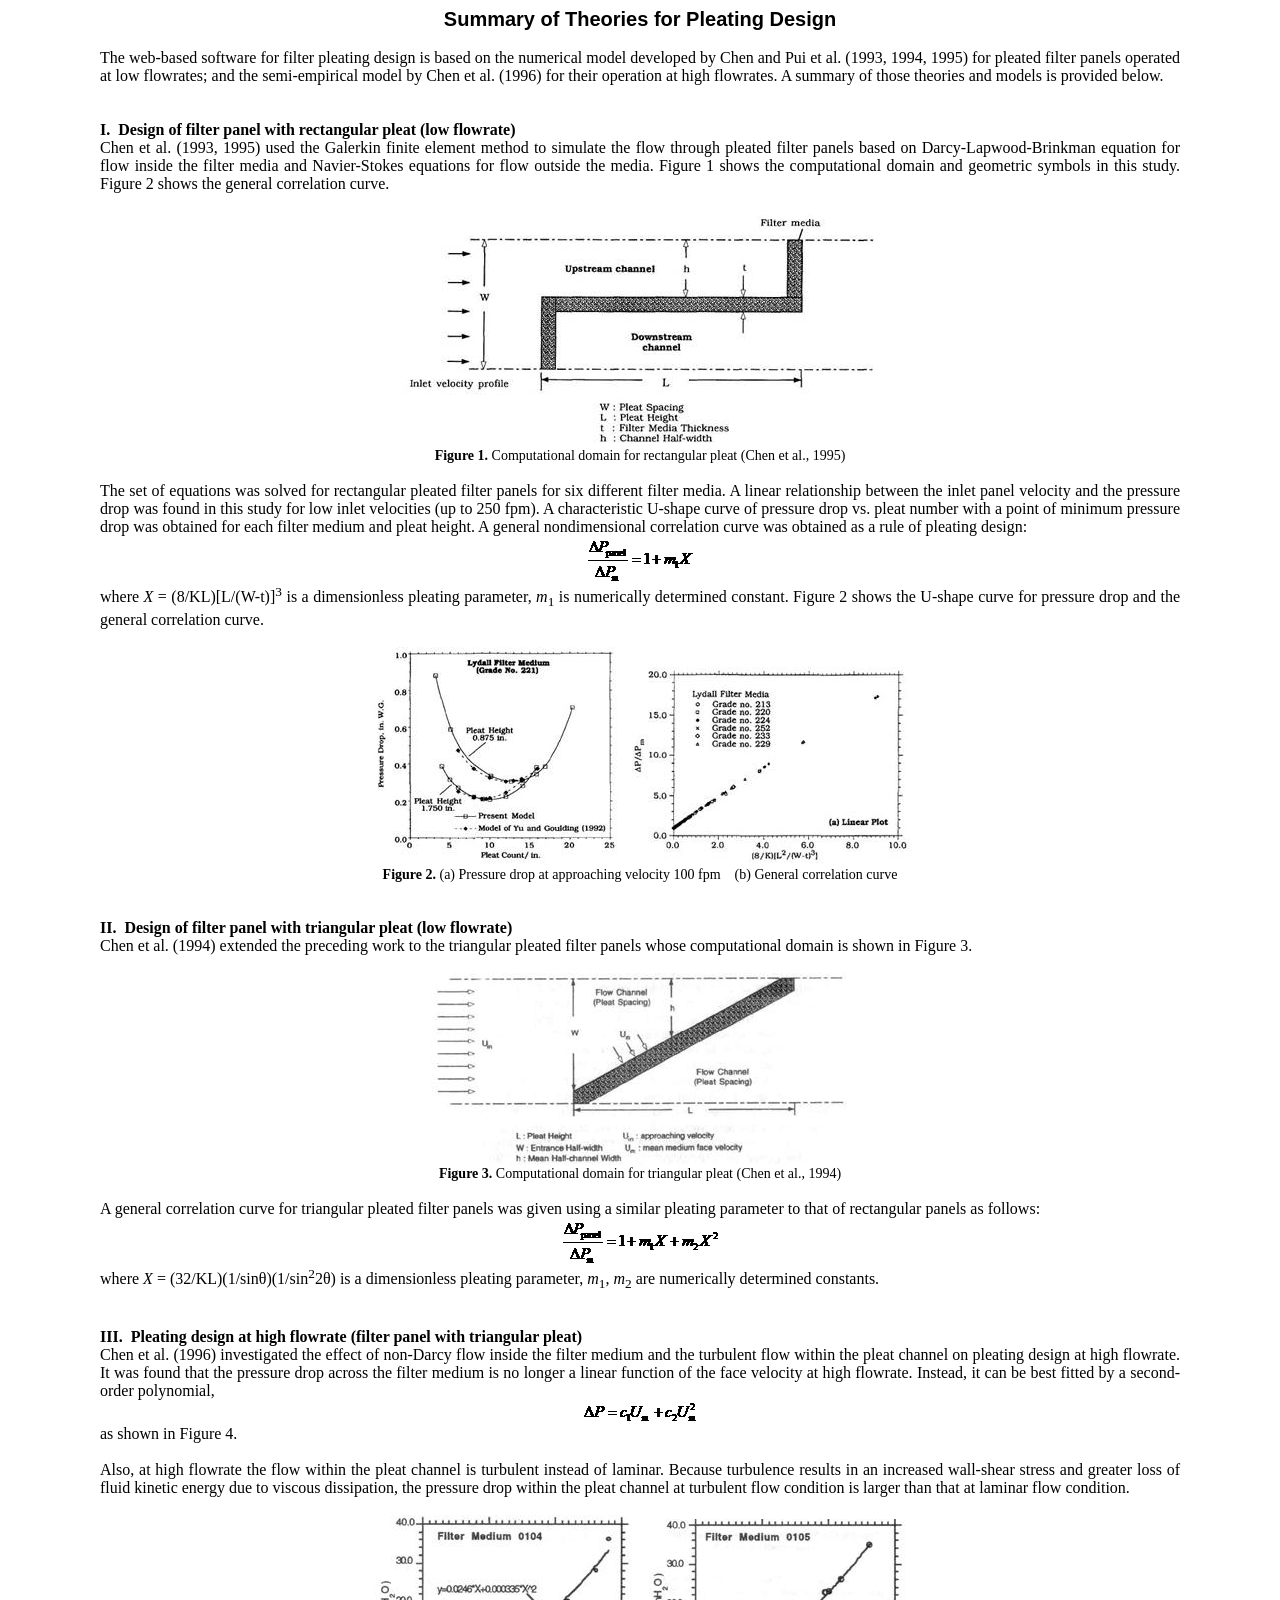
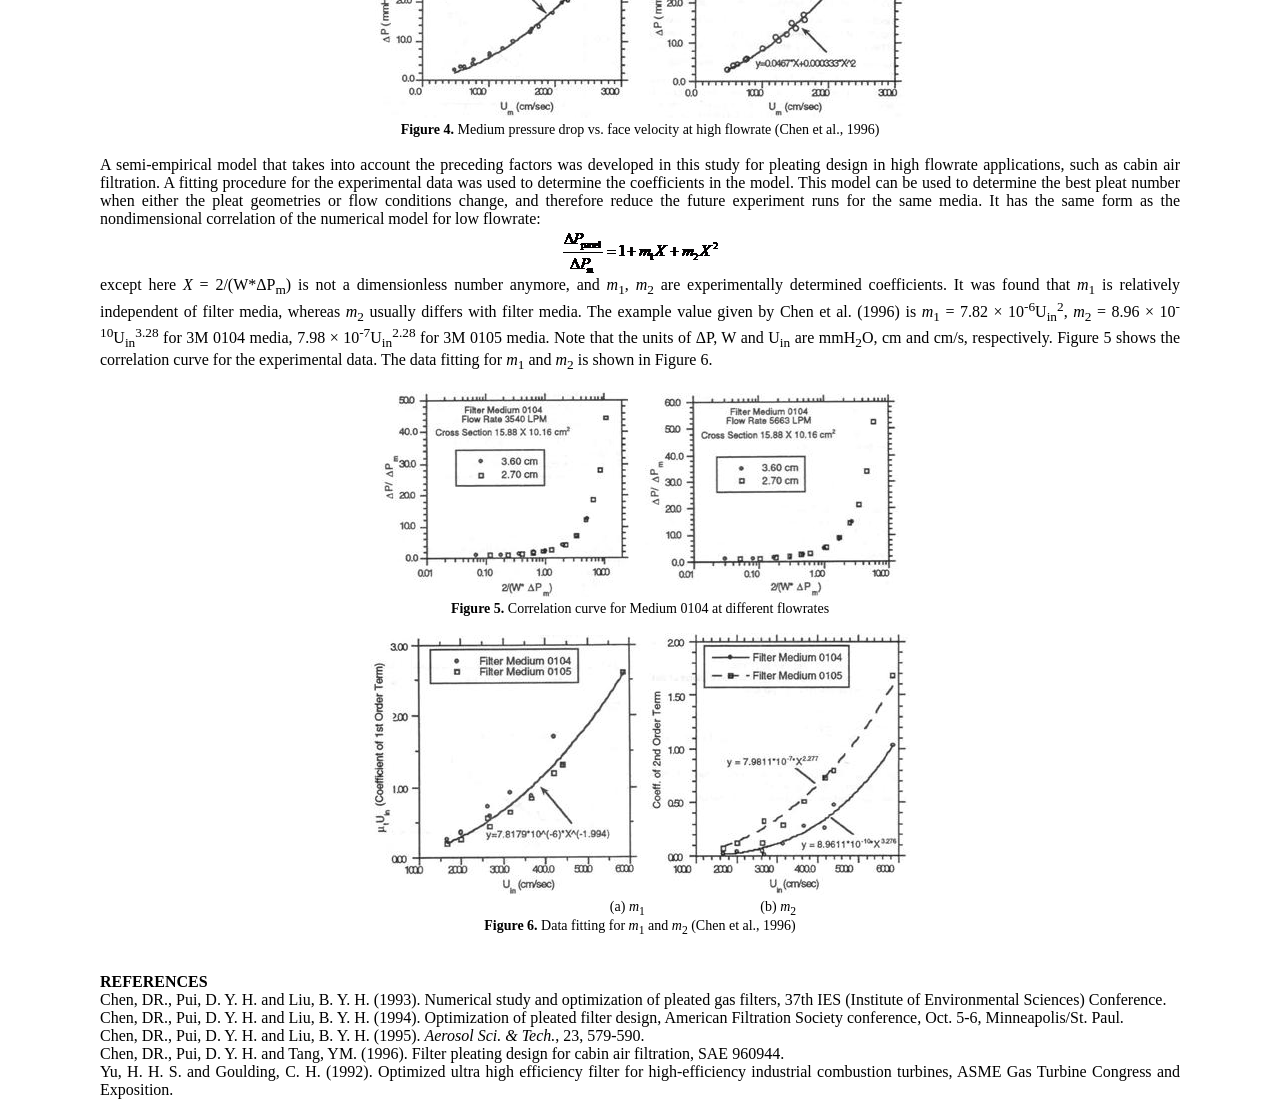
==== mysite/static/personal/Pop-up Window/Pleating Theories.html @ c05002aa "initial code" ====
<html>

<head>
<meta http-equiv=Content-Type content="text/html; charset=gb2312">
<meta name=Generator content="Microsoft Word 11 (filtered)">
<title>Summary of Theories</title>

<style>
<!--
 /* Font Definitions */
 @font-face
	{font-family:����;
	panose-1:2 1 6 0 3 1 1 1 1 1;}
@font-face
	{font-family:����;
	panose-1:2 1 6 9 6 1 1 1 1 1;}
@font-face
	{font-family:"\@����";
	panose-1:2 1 6 9 6 1 1 1 1 1;}
@font-face
	{font-family:"\@����";
	panose-1:2 1 6 0 3 1 1 1 1 1;}
 /* Style Definitions */
 p.MsoNormal, li.MsoNormal, div.MsoNormal
	{margin:0cm;
	margin-bottom:.0001pt;
	text-align:justify;
	text-justify:inter-ideograph;
	font-size:10.5pt;
	font-family:"Times New Roman";}
 /* Page Definitions */
 @page Section1
	{size:595.3pt 841.9pt;
	margin:72.0pt 90.0pt 72.0pt 90.0pt;
	layout-grid:15.6pt;}
div.Section1
	{page:Section1;}
-->
</style>

</head>

<body leftmargin="100" rightmargin="100" lang=ZH-CN style='text-justify-trim:punctuation'>

<div class=Section1 style='layout-grid:15.6pt'>

<p class=MsoNormal align=center style='text-align:center'><b><span lang=EN-US
style='font-size:15.0pt;font-family:Arial'>Summary of Theories for Pleating
Design</span></b></p>

<p class=MsoNormal><span lang=EN-US style='font-size:12.0pt'>&nbsp;</span></p>

<p class=MsoNormal><span lang=EN-US style='font-size:12.0pt'>The web-based
software for filter pleating design is based on the numerical model developed
by Chen and Pui et al. (1993, 1994, 1995) for pleated filter panels operated at
low flowrates; and the semi-empirical model by Chen et al. (1996) for their
operation at high flowrates. A summary of those theories and models is provided
below.</span></p>

<p class=MsoNormal><span lang=EN-US style='font-size:12.0pt'>&nbsp;</span></p>

<p class=MsoNormal><span lang=EN-US style='font-size:12.0pt'>&nbsp;</span></p>

<p class=MsoNormal><b><span lang=EN-US style='font-size:12.0pt'>I.&nbsp; Design
of filter panel with rectangular pleat (low flowrate)</span></b></p>

<p class=MsoNormal><span lang=EN-US style='font-size:12.0pt'>Chen et al. (1993,
1995) used the Galerkin finite element method to simulate the flow through
pleated filter panels based on Darcy-Lapwood-Brinkman equation for flow inside
the filter media and Navier-Stokes equations for flow outside the media. Figure
1 shows the computational domain and geometric symbols in this study. Figure 2
shows the general correlation curve. </span></p>

<p class=MsoNormal><span lang=EN-US style='font-size:12.0pt'>&nbsp;</span></p>

<p class=MsoNormal align=center style='text-align:center'><span lang=EN-US><img
width=479 height=237 src="Pleating%20Theories.files/image001.jpg"></span></p>

<p class=MsoNormal align=center style='text-align:center'><b><span lang=EN-US>Figure
1.</span></b><span lang=EN-US> Computational domain for rectangular pleat (Chen
et al., 1995)</span></p>

<p class=MsoNormal><span lang=EN-US style='font-size:12.0pt'>&nbsp;</span></p>

<p class=MsoNormal><span lang=EN-US style='font-size:12.0pt'>The set of
equations was solved for rectangular pleated filter panels for six different
filter media. A linear relationship between the inlet panel velocity and the
pressure drop was found in this study for low inlet velocities (up to 250 fpm).
A characteristic U-shape curve of pressure drop vs. pleat number with a point
of minimum pressure drop was obtained for each filter medium and pleat height. A
general nondimensional correlation curve was obtained as a rule of pleating
design:</span></p>

<p class=MsoNormal align=center style='text-align:center'><span lang=EN-US><sub><img
width=111 height=48 src="Pleating%20Theories.files/image002.gif"></sub></span></p>

<p class=MsoNormal><span lang=EN-US style='font-size:12.0pt'>where <i>X</i> =
(8/KL)[L/(W-t)]<sup>3</sup> is a dimensionless pleating parameter, <i>m</i><sub>1</sub>
is numerically determined constant. Figure 2 shows the U-shape curve for
pressure drop and the general correlation curve. </span></p>

<p class=MsoNormal><span lang=EN-US style='font-size:12.0pt'>&nbsp;</span></p>

<p class=MsoNormal align=center style='text-align:center'><span lang=EN-US><img
width=252 height=216 src="Pleating%20Theories.files/image003.jpg">&nbsp;&nbsp;&nbsp;<img
width=279 height=196 src="Pleating%20Theories.files/image004.jpg"></span></p>

<p class=MsoNormal align=center style='text-align:center'><b><span lang=EN-US>Figure
2.</span></b><span lang=EN-US> (a) Pressure drop at approaching velocity 100
fpm&nbsp; &nbsp;&nbsp;(b) General correlation curve</span></p>

<p class=MsoNormal><b><span lang=EN-US style='font-size:12.0pt'>&nbsp;</span></b></p>

<p class=MsoNormal><b><span lang=EN-US style='font-size:12.0pt'>&nbsp;</span></b></p>

<p class=MsoNormal><b><span lang=EN-US style='font-size:12.0pt'>II.&nbsp; Design
of filter panel with triangular pleat (low flowrate)</span></b></p>

<p class=MsoNormal><span lang=EN-US style='font-size:12.0pt'>Chen et al. (1994)
extended the preceding work to the triangular pleated filter panels whose
computational domain is shown in Figure 3. </span></p>

<p class=MsoNormal><span lang=EN-US style='font-size:12.0pt'>&nbsp;</span></p>

<p class=MsoNormal align=center style='text-align:center'><span lang=EN-US><img
width=418 height=193 src="Pleating%20Theories.files/image005.jpg"></span></p>

<p class=MsoNormal align=center style='text-align:center'><b><span lang=FR>Figure
3.</span></b><span lang=FR> Computational domain for triangular pleat (Chen et
al., 1994)</span></p>

<p class=MsoNormal><span lang=FR style='font-size:12.0pt'>&nbsp;</span></p>

<p class=MsoNormal><span lang=EN-US style='font-size:12.0pt'>A general
correlation curve for triangular pleated filter panels was given using a
similar pleating parameter to that of rectangular panels as follows:</span></p>

<p class=MsoNormal align=center style='text-align:center'><span lang=EN-US><sub><img
width=160 height=48 src="Pleating%20Theories.files/image006.gif"></sub></span></p>

<p class=MsoNormal><span lang=EN-US style='font-size:12.0pt'>where <i>X</i> =
(32/KL)(1/sin��)(1/sin<sup>2</sup>2��) is a dimensionless pleating parameter, <i>m</i><sub>1</sub>,
<i>m</i><sub>2</sub> are numerically determined constants. </span></p>

<p class=MsoNormal><span lang=EN-US style='font-size:12.0pt'>&nbsp;</span></p>

<p class=MsoNormal><span lang=EN-US style='font-size:12.0pt'>&nbsp;</span></p>

<p class=MsoNormal><b><span lang=EN-US style='font-size:12.0pt'>III.&nbsp; Pleating
design at high flowrate (filter panel with triangular pleat)</span></b></p>

<p class=MsoNormal><span lang=EN-US style='font-size:12.0pt'>Chen et al. (1996)
investigated the effect of non-Darcy flow inside the filter medium and the
turbulent flow within the pleat channel on pleating design at high flowrate. It
was found that the pressure drop across the filter medium is no longer a linear
function of the face velocity at high flowrate. Instead, it can be best fitted
by a second-order polynomial, </span></p>

<p class=MsoNormal align=center style='text-align:center'><span lang=EN-US
style='font-size:12.0pt'><sub><img width=117 height=25
src="Pleating%20Theories.files/image007.gif"></sub></span></p>

<p class=MsoNormal><span lang=EN-US style='font-size:12.0pt'>as shown in Figure
4. </span></p>

<p class=MsoNormal><span lang=EN-US style='font-size:12.0pt'>&nbsp;</span></p>

<p class=MsoNormal><span lang=EN-US style='font-size:12.0pt'>Also, at high
flowrate the flow within the pleat channel is turbulent instead of laminar. Because
turbulence results in an increased wall-shear stress and greater loss of fluid
kinetic energy due to viscous dissipation, the pressure drop within the pleat
channel at turbulent flow condition is larger than that at laminar flow
condition. </span></p>

<p class=MsoNormal><span lang=EN-US style='font-size:12.0pt'>&nbsp;</span></p>

<p class=MsoNormal align=center style='text-align:center'><span lang=EN-US><img
width=257 height=203 src="Pleating%20Theories.files/image008.jpg">&nbsp; &nbsp;&nbsp;&nbsp;<img
width=256 height=199 src="Pleating%20Theories.files/image009.jpg"></span></p>

<p class=MsoNormal align=center style='text-align:center'><b><span lang=EN-US>Figure
4.</span></b><span lang=EN-US> Medium pressure drop vs. face velocity at high
flowrate (Chen et al., 1996)</span></p>

<p class=MsoNormal><span lang=EN-US style='font-size:12.0pt'>&nbsp;</span></p>

<p class=MsoNormal><span lang=EN-US style='font-size:12.0pt'>A semi-empirical
model that takes into account the preceding factors was developed in this study
for pleating design in high flowrate applications, such as cabin air filtration.
A fitting procedure for the experimental data was used to determine the
coefficients in the model. This model can be used to determine the best pleat
number when either the pleat geometries or flow conditions change, and therefore
reduce the future experiment runs for the same media. It has the same form as the
nondimensional correlation of the numerical model for low flowrate:</span></p>

<p class=MsoNormal align=center style='text-align:center'><span lang=EN-US><sub><img
width=160 height=48 src="Pleating%20Theories.files/image006.gif"></sub></span></p>

<p class=MsoNormal><span lang=EN-US style='font-size:12.0pt'>except here <i>X</i>
= 2/(W*��P<sub>m</sub>) is not a dimensionless number anymore, and <i>m</i><sub>1</sub>,
<i>m</i><sub>2</sub> are experimentally determined coefficients. It was found
that <i>m</i><sub>1</sub> is relatively independent of filter media, whereas <i>m</i><sub>2</sub>
usually differs with filter media. The example value given by Chen et al.
(1996) is <i>m</i><sub>1</sub> = 7.82 �� 10<sup>-6</sup>U<sub>in</sub><sup>2</sup>,
<i>m</i><sub>2</sub> = 8.96 �� 10<sup>-10</sup>U<sub>in</sub><sup>3.28</sup> for
3M 0104 media, 7.98 �� 10<sup>-7</sup>U<sub>in</sub><sup>2.28</sup> for 3M 0105 media. Note that the units of ��P, W and U<sub>in</sub> are mmH<sub>2</sub>O, cm and cm/s, respectively. Figure 5 shows the correlation curve for
the experimental data. The data fitting for <i>m</i><sub>1</sub> and <i>m</i><sub>2</sub>
is shown in Figure 6. </span></p>

<p class=MsoNormal><span lang=EN-US style='font-size:12.0pt'>&nbsp;</span></p>

<p class=MsoNormal align=center style='text-align:center'><span lang=EN-US><img
width=250 height=206 src="Pleating%20Theories.files/image010.jpg">&nbsp;&nbsp; &nbsp;<img
width=254 height=204 src="Pleating%20Theories.files/image011.jpg"></span></p>

<p class=MsoNormal align=center style='text-align:center'><b><span lang=EN-US>Figure
5.</span></b><span lang=EN-US> Correlation curve for Medium 0104 at different
flowrates</span></p>

<p class=MsoNormal align=center style='text-align:center'><span lang=EN-US>&nbsp;</span></p>

<p class=MsoNormal align=center style='text-align:center'><span lang=EN-US><img
width=271 height=260 src="Pleating%20Theories.files/image012.jpg">&nbsp;&nbsp;<img
width=262 height=262 src="Pleating%20Theories.files/image013.jpg"></span></p>

<p class=MsoNormal align=center style='text-align:center;text-indent:94.5pt'><span
lang=EN-US>(a) <i>m</i><sub>1</sub>&nbsp;&nbsp; &nbsp;&nbsp;&nbsp;&nbsp;&nbsp;&nbsp;&nbsp;&nbsp;&nbsp;&nbsp;&nbsp;&nbsp;&nbsp;&nbsp;&nbsp;&nbsp;&nbsp;&nbsp;&nbsp;&nbsp;&nbsp;&nbsp;&nbsp;&nbsp;&nbsp;&nbsp;&nbsp;&nbsp;&nbsp;&nbsp;(b)
<i>m</i><sub>2</sub></span></p>

<p class=MsoNormal align=center style='text-align:center'><b><span lang=EN-US>Figure
6.</span></b><span lang=EN-US> Data fitting for <i>m</i><sub>1</sub> and <i>m</i><sub>2</sub>
(Chen et al., 1996)</span></p>

<p class=MsoNormal><span lang=EN-US style='font-size:12.0pt'>&nbsp;</span></p>

<p class=MsoNormal><span lang=EN-US style='font-size:12.0pt'>&nbsp;</span></p>

<p class=MsoNormal><b><span lang=EN-US style='font-size:12.0pt'>REFERENCES</span></b></p>

<p class=MsoNormal><span lang=EN-US style='font-size:12.0pt'>Chen, DR., Pui, D.
Y. H. and Liu, B. Y. H. (1993). Numerical study and optimization of pleated gas
filters, 37th IES (Institute of Environmental Sciences) Conference.</span></p>

<p class=MsoNormal><span lang=EN-US style='font-size:12.0pt'>Chen, DR., Pui, D.
Y. H. and Liu, B. Y. H. (1994). Optimization of pleated filter design, American
Filtration Society conference, Oct. 5-6, Minneapolis/St. Paul.</span></p>

<p class=MsoNormal><span lang=EN-US style='font-size:12.0pt'>Chen, DR., Pui, D.
Y. H. and Liu, B. Y. H. (1995). </span><i><span lang=EN-GB style='font-size:
12.0pt'>Aerosol Sci. &amp; Tech.</span></i><span lang=EN-GB style='font-size:
12.0pt'>, 23, 579-590.</span></p>

<p class=MsoNormal><span lang=EN-US style='font-size:12.0pt'>Chen, DR., Pui, D.
Y. H. and Tang, YM. (1996). Filter pleating design for cabin air filtration,
SAE 960944.</span></p>

<p class=MsoNormal><span lang=EN-US style='font-size:12.0pt'>Yu, H. H. S. and
Goulding, C. H. (1992). Optimized ultra high efficiency filter for
high-efficiency industrial combustion turbines, ASME Gas Turbine Congress and
Exposition.</span></p>

</div>

</body>

</html>
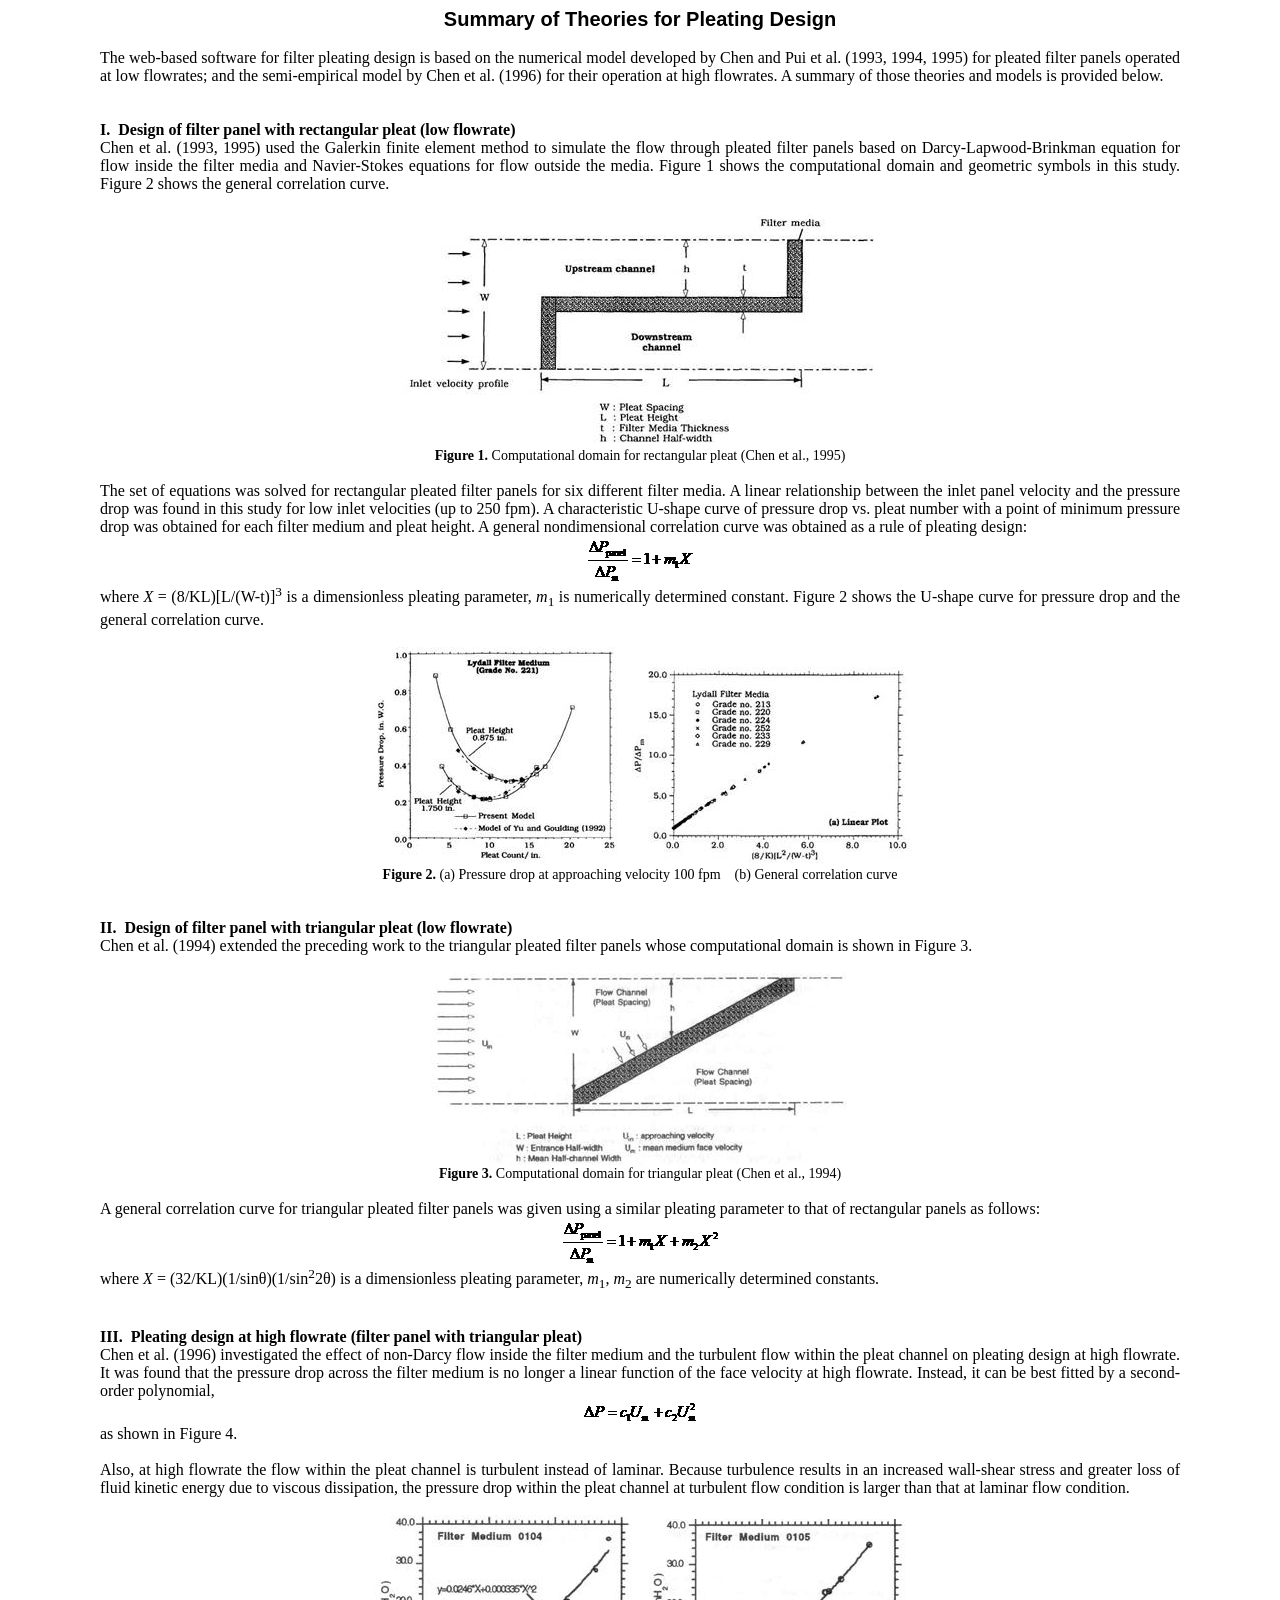
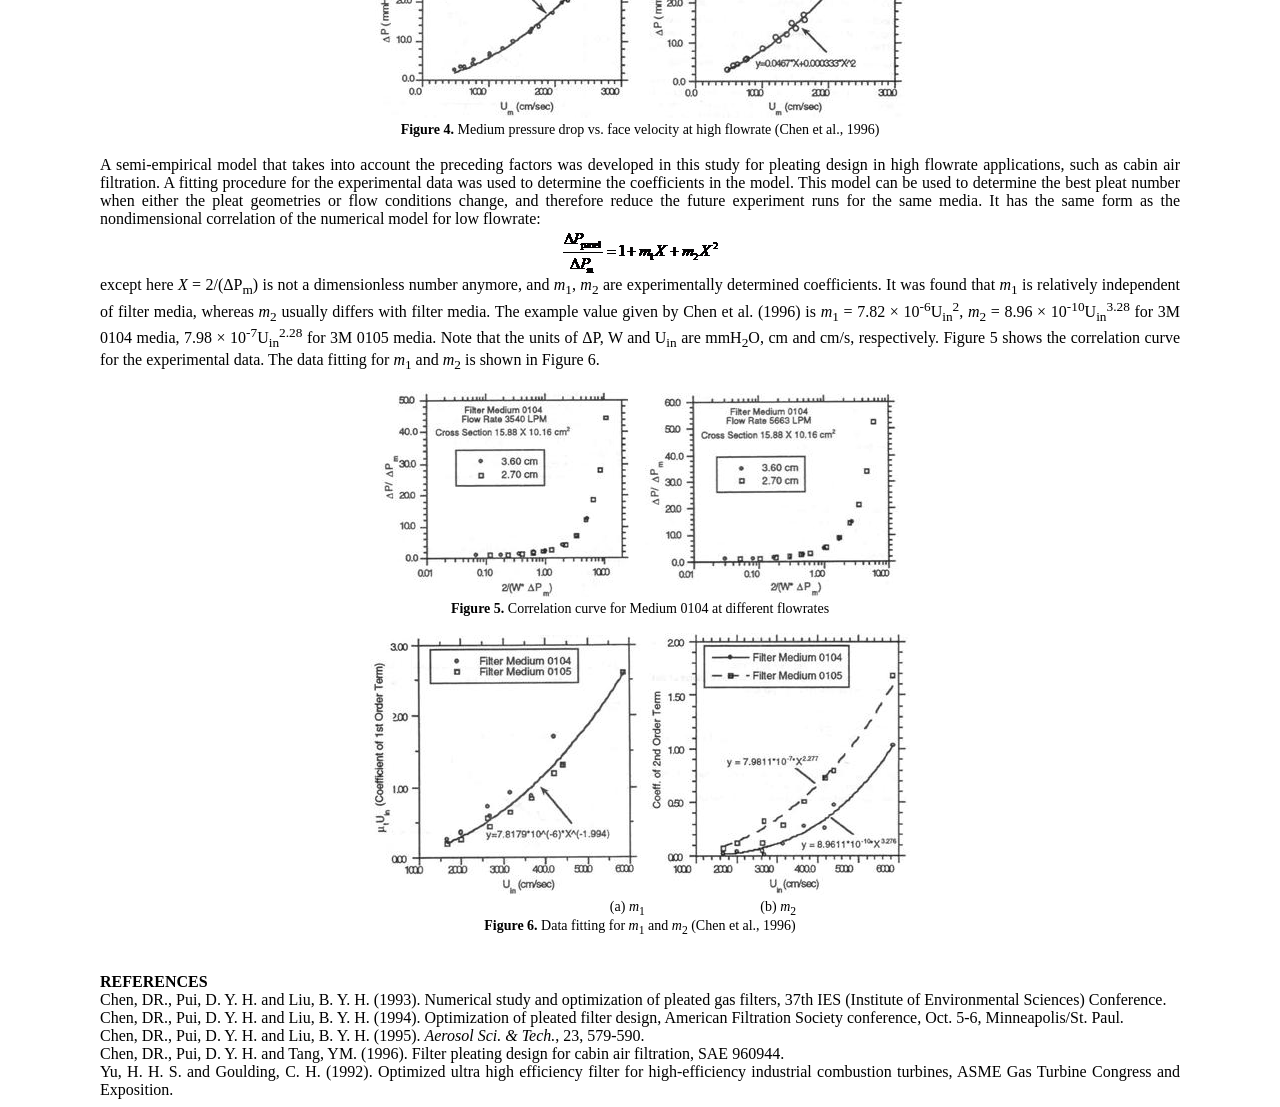
==== commit d8335187: "Update Pleating Theories.html Changed encoding to UTF-8 and changed characters for theta, Delta, and" ====
--- a/mysite/static/personal/Pop-up Window/Pleating Theories.html
+++ b/mysite/static/personal/Pop-up Window/Pleating Theories.html
@@ -1,7 +1,7 @@
 <html>
 
 <head>
-<meta http-equiv=Content-Type content="text/html; charset=gb2312">
+<meta http-equiv=Content-Type content="text/html; charset=UTF-8">
 <meta name=Generator content="Microsoft Word 11 (filtered)">
 <title>Summary of Theories</title>
 
@@ -9,16 +9,16 @@
 <!--
  /* Font Definitions */
  @font-face
-	{font-family:����;
+	{font-family:ËÎÌå;
 	panose-1:2 1 6 0 3 1 1 1 1 1;}
 @font-face
-	{font-family:����;
+	{font-family:ºÚÌå;
 	panose-1:2 1 6 9 6 1 1 1 1 1;}
 @font-face
-	{font-family:"\@����";
+	{font-family:"\@ºÚÌå";
 	panose-1:2 1 6 9 6 1 1 1 1 1;}
 @font-face
-	{font-family:"\@����";
+	{font-family:"\@ËÎÌå";
 	panose-1:2 1 6 0 3 1 1 1 1 1;}
  /* Style Definitions */
  p.MsoNormal, li.MsoNormal, div.MsoNormal
@@ -139,7 +139,7 @@
 width=160 height=48 src="Pleating%20Theories.files/image006.gif"></sub></span></p>
 
 <p class=MsoNormal><span lang=EN-US style='font-size:12.0pt'>where <i>X</i> =
-(32/KL)(1/sin��)(1/sin<sup>2</sup>2��) is a dimensionless pleating parameter, <i>m</i><sub>1</sub>,
+(32/KL)(1/sin&theta;)(1/sin<sup>2</sup>2&theta;) is a dimensionless pleating parameter, <i>m</i><sub>1</sub>,
 <i>m</i><sub>2</sub> are numerically determined constants. </span></p>
 
 <p class=MsoNormal><span lang=EN-US style='font-size:12.0pt'>&nbsp;</span></p>
@@ -197,13 +197,13 @@
 width=160 height=48 src="Pleating%20Theories.files/image006.gif"></sub></span></p>
 
 <p class=MsoNormal><span lang=EN-US style='font-size:12.0pt'>except here <i>X</i>
-= 2/(W*��P<sub>m</sub>) is not a dimensionless number anymore, and <i>m</i><sub>1</sub>,
+= 2/(&Delta;P<sub>m</sub>) is not a dimensionless number anymore, and <i>m</i><sub>1</sub>,
 <i>m</i><sub>2</sub> are experimentally determined coefficients. It was found
 that <i>m</i><sub>1</sub> is relatively independent of filter media, whereas <i>m</i><sub>2</sub>
 usually differs with filter media. The example value given by Chen et al.
-(1996) is <i>m</i><sub>1</sub> = 7.82 �� 10<sup>-6</sup>U<sub>in</sub><sup>2</sup>,
-<i>m</i><sub>2</sub> = 8.96 �� 10<sup>-10</sup>U<sub>in</sub><sup>3.28</sup> for
-3M 0104 media, 7.98 �� 10<sup>-7</sup>U<sub>in</sub><sup>2.28</sup> for 3M 0105 media. Note that the units of ��P, W and U<sub>in</sub> are mmH<sub>2</sub>O, cm and cm/s, respectively. Figure 5 shows the correlation curve for
+(1996) is <i>m</i><sub>1</sub> = 7.82 &times; 10<sup>-6</sup>U<sub>in</sub><sup>2</sup>,
+<i>m</i><sub>2</sub> = 8.96 &times; 10<sup>-10</sup>U<sub>in</sub><sup>3.28</sup> for
+3M 0104 media, 7.98 &times; 10<sup>-7</sup>U<sub>in</sub><sup>2.28</sup> for 3M 0105 media. Note that the units of &Delta;P, W and U<sub>in</sub> are mmH<sub>2</sub>O, cm and cm/s, respectively. Figure 5 shows the correlation curve for
 the experimental data. The data fitting for <i>m</i><sub>1</sub> and <i>m</i><sub>2</sub>
 is shown in Figure 6. </span></p>
 
